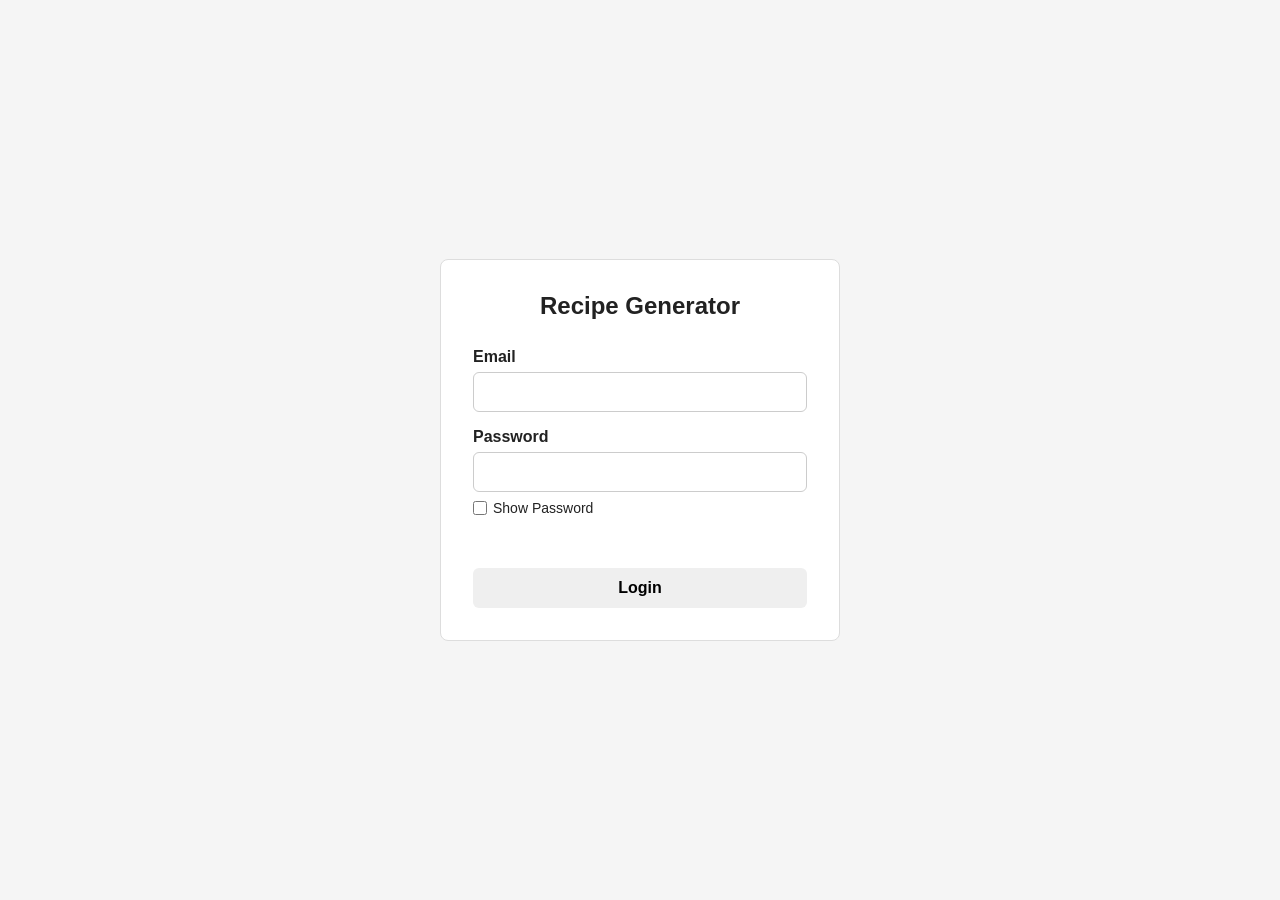
==== recipe-platform/frontend/index.html @ 3e811f9e "Add static recipe kitchen image" ====
<!DOCTYPE html>
<html lang="en">
<head>
    <meta charset="UTF-8">
    <meta name="viewport" content="width=device-width, initial-scale=1.0">
    <title>Recipe Generator</title>
    <link rel="stylesheet" href="style.css">
</head>

<body class="auth-checking">

    <section id="login-view" class="login-view">

        <div class="login-box">

            <h1>Recipe Generator</h1>

            <form id="login-form">

                <label for="login-email">Email</label>

                <input
                    type="email"
                    id="login-email"
                    required
                    autocomplete="email"
                >

                <label for="login-password">Password</label>

                <input
                    type="password"
                    id="login-password"
                    required
                    autocomplete="current-password"
                >

                <label class="show-password">
                    <input
                        type="checkbox"
                        id="show-password"
                    >
                    Show Password
                </label>

                <div id="login-message" class="login-message"></div>

                <button type="submit">
                    Login
                </button>

            </form>

        </div>

    </section>


    <div id="app-view" class="app" hidden>

        <aside class="sidebar">

            <h1>Recipe Generator</h1>

            <form id="generate-form" novalidate>

                <label for="request">Recipe request *</label>

                <textarea
                    id="request"
                    name="request"
                    required
                    placeholder="What would you like to cook?"
                ></textarea>

                <label for="servings">Servings *</label>

                <select id="servings" name="servings" required>
                </select>

                <label for="dish">Dish</label>

                <input
                    type="text"
                    id="dish"
                    name="dish"
                    placeholder="e.g. Chicken pasta"
                >

                <label for="diet">Diet</label>

                <select id="diet" name="diet">
                </select>

                <label for="cuisine">Cuisine</label>

                <select id="cuisine" name="cuisine">
                </select>

                <div id="validation-message" class="validation-message"></div>

                <button type="submit" id="generate-button">
                    Generate
                </button>

            </form>

            <section class="recipe-list">

                <h2>My Recipes</h2>

                <div id="recipes">
                    <!-- Recipes will be loaded here -->
                </div>

            </section>

        </aside>


        <main class="main-content">

            <div class="recipe-image-container">
                <img
                    src="/images/recipe-kitchen.png"
                    alt="Chef preparing food in a home kitchen"
                    class="recipe-image"
                >
            </div>

            <section id="recipe-view">

                <div class="empty-state">
                    <h2>No recipe selected</h2>
                    <p>Generate a recipe or select one from My Recipes.</p>
                </div>

            </section>

        </main>

    </div>

    <div id="error-popup" class="error-popup" hidden>
        <div class="error-popup-content">
            <h2>Recipe Request</h2>
            <p id="error-popup-message"></p>
            <button type="button" id="error-popup-ok">OK</button>
        </div>
    </div>

    <script src="app.js"></script>

</body>

</html>
---- recipe-platform/frontend/style.css ----
* {
    box-sizing: border-box;
}

body {
    margin: 0;
    font-family: Arial, sans-serif;
    background: #f5f5f5;
    color: #222;
}

.app {
    display: flex;
    min-height: 100vh;
}

.sidebar {
    width: 320px;
    flex-shrink: 0;
    padding: 24px;
    background: #ffffff;
    border-right: 1px solid #ddd;
}

.sidebar h1 {
    margin-top: 0;
    margin-bottom: 24px;
    font-size: 24px;
}

.sidebar h2 {
    margin-top: 32px;
    font-size: 18px;
}

label {
    display: block;
    margin-top: 16px;
    margin-bottom: 6px;
    font-weight: 600;
}

input,
textarea,
select,
button {
    width: 100%;
    font: inherit;
}

input,
textarea,
select {
    padding: 10px;
    border: 1px solid #ccc;
    border-radius: 6px;
    background: #fff;
}

textarea {
    min-height: 90px;
    resize: vertical;
}

button {
    margin-top: 20px;
    padding: 11px;
    border: 0;
    border-radius: 6px;
    cursor: pointer;
    font-weight: 600;
}

#generate-button {
    background: #222;
    color: white;
}

#generate-button:disabled {
    background: #aaa;
    color: #eee;
    cursor: not-allowed;
    opacity: 0.7;
}

.recipe-list {
    border-top: 1px solid #ddd;
    margin-top: 28px;
    padding-top: 4px;
}

.recipe-list h2 {
    margin: 0 0 12px 0;
    font-size: 18px;
    font-weight: 600;
}

#recipes {
    display: flex;
    flex-direction: column;
    gap: 6px;
    max-height: 300px;
    overflow-y: auto;
    padding-right: 4px;

}

.recipe-list-item {
    width: 100%;
    padding: 12px 10px;
    margin: 0;
    border: 0;
    border-bottom: 1px solid #e5e5e5;
    border-radius: 0;
    background: transparent;
    color: #222;
    text-align: left;
    cursor: pointer;
    font-weight: normal;
    line-height: 1.3;
}

.recipe-list-item:hover {
    background: #f5f5f5;
}

.recipe-list-item.selected {
    background: #e9e9e9;
    font-weight: 600;
    box-shadow: inset 4px 0 0 #222;
}

.main-content {
    flex: 1;
    min-width: 0;
    height: 100vh;
    padding: 40px;
    overflow: auto;
}

#recipe-view {
    max-width: 900px;
    height: 100%;
    margin: 0 auto;
    padding: 24px;
    border: 1px solid #ddd;
    border-radius: 8px;
    background: #fff;
    overflow-y: auto;
}

.empty-state {
    padding: 60px 20px;
    text-align: center;
    color: #666;
}

.empty-state h2 {
    color: #333;
}

@media (max-width: 700px) {
    .app {
        flex-direction: column;
    }

    .sidebar {
        width: 100%;
        border-right: 0;
        border-bottom: 1px solid #ddd;
    }

    .main-content {
        padding: 20px;
    }
}

.login-view {
    min-height: 100vh;
    display: flex;
    align-items: center;
    justify-content: center;
    padding: 20px;
}

.login-box {
    width: 100%;
    max-width: 400px;
    padding: 32px;
    background: #ffffff;
    border: 1px solid #ddd;
    border-radius: 8px;
}

.login-box h1 {
    margin-top: 0;
    margin-bottom: 28px;
    text-align: center;
}

.login-message {
    margin-top: 12px;
    min-height: 20px;
}

.show-password {
    display: flex;
    align-items: center;
    gap: 6px;
    margin-top: 8px;
    font-size: 14px;
    font-weight: normal;
    cursor: pointer;
}

.show-password input {
    width: 14px;
    height: 14px;
    margin: 0;
}

[hidden] {
    display: none !important
}

.recipe-image-container {
    width: 100%;
    max-width: 850px;
    margin: 0 auto 20px;
    overflow: hidden;
    border-radius: 8px;
}

.recipe-image {
    width: 100%;
    height: 300px;
    display: block;
    margin: 0 auto;
    object-fit: cover;
    object-position: center;
    border-radius: 8px;
}

.auth-checking #login-view {
    visibility: hidden;
}

/* Error Group */
.error-popup {
    position: fixed;
    inset: 0;
    background: rgba(0, 0, 0, 0.45);
    display: flex;
    align-items: center;
    justify-content: center;
    z-index: 1000;
}

.error-popup-content {
    width: 90%;
    max-width: 400px;
    padding: 24px;
    background: #ffffff;
    border: 1px solid #ccc;
    border-radius: 8px;
    box-shadow: 0 4px 20px rgba(0, 0, 0, 0.2);
    text-align: center;
}

.error-popup-content h2 {
    margin-top: 0;
    margin-bottom: 12px;
}

.error-popup-content p {
    margin-top: 20px;
}

#error-popup-ok {
    width: auto;
    min-width: 100px;
    margin-top: 0;
    padding: 10px 20px;
    background: #222;
    color: white;
}
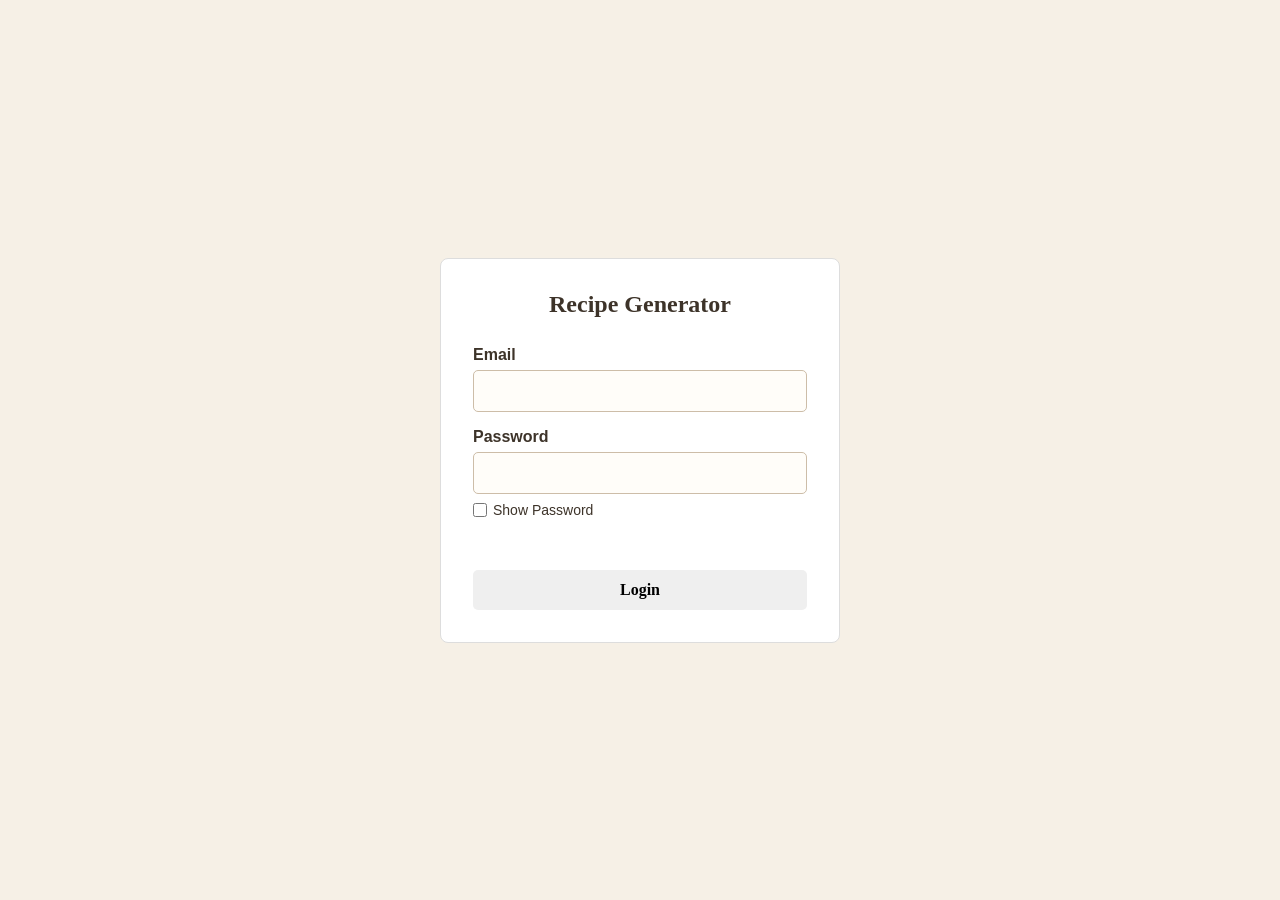
==== commit 222f7c78: "Redesign recipe frontend" ====
--- a/recipe-platform/frontend/index.html
+++ b/recipe-platform/frontend/index.html
@@ -4,6 +4,7 @@
     <meta charset="UTF-8">
     <meta name="viewport" content="width=device-width, initial-scale=1.0">
     <title>Recipe Generator</title>
+    <link rel="icon" type="image/svg+xml" href="favicon.svg">
     <link rel="stylesheet" href="style.css">
 </head>
 
@@ -58,81 +59,132 @@
 
     <div id="app-view" class="app" hidden>
 
-        <aside class="sidebar">
-
-            <h1>Recipe Generator</h1>
-
-            <form id="generate-form" novalidate>
-
-                <label for="request">Recipe request *</label>
-
-                <textarea
-                    id="request"
-                    name="request"
-                    required
-                    placeholder="What would you like to cook?"
-                ></textarea>
-
-                <label for="servings">Servings *</label>
-
-                <select id="servings" name="servings" required>
-                </select>
-
-                <label for="dish">Dish</label>
-
-                <input
-                    type="text"
-                    id="dish"
-                    name="dish"
-                    placeholder="e.g. Chicken pasta"
-                >
-
-                <label for="diet">Diet</label>
-
-                <select id="diet" name="diet">
-                </select>
-
-                <label for="cuisine">Cuisine</label>
-
-                <select id="cuisine" name="cuisine">
-                </select>
-
-                <div id="validation-message" class="validation-message"></div>
-
-                <button type="submit" id="generate-button">
-                    Generate
-                </button>
-
-            </form>
-
-            <section class="recipe-list">
-
-                <h2>My Recipes</h2>
+        <header class="site-header">
+
+            <div class="site-brand">
+                <div class="site-brand-mark">✿</div>
+
+                <div>
+                    <h1>Ouma's Old Skool Kitchen</h1>
+                    <p>South African recipes for a home away from home</p>
+                </div>
+            </div>
+
+            <div class="site-tagline">
+                Recipes made with love,<br>
+                just like Ouma used to make.
+            </div>
+
+        </header>
+
+
+        <section class="hero-section">
+
+            <div class="hero-content">
+
+                <p class="hero-eyebrow">
+                    HOMEMADE • TRADITIONAL • SOUTH AFRICAN
+                </p>
+
+                <h2>
+                    What meal is the one meal<br>
+                    that you miss from home?
+                </h2>
+
+                <form id="generate-form" novalidate>
+
+                    <div class="request-row">
+
+                        <textarea
+                            id="request"
+                            name="request"
+                            required
+                            placeholder="Tell us what you'd like to cook..."
+                        ></textarea>
+
+                        <button type="submit" id="generate-button">
+                            Generate
+                        </button>
+
+                    </div>
+
+
+                    <div class="generation-options">
+
+                        <div class="form-field">
+
+                            <label for="servings">
+                                Servings
+                            </label>
+
+                            <select id="servings" name="servings" required>
+                            </select>
+
+                        </div>
+
+
+                        <div class="form-field">
+
+                            <label for="diet">
+                                Diet
+                            </label>
+
+                            <select id="diet" name="diet">
+                            </select>
+
+                        </div>
+
+
+                        <div class="form-field">
+
+                            <label for="cuisine">
+                                Cuisine
+                            </label>
+
+                            <select id="cuisine" name="cuisine">
+                            </select>
+
+                        </div>
+
+                    </div>
+
+
+                    <div id="validation-message" class="validation-message"></div>
+
+                </form>
+
+            </div>
+
+        </section>
+
+
+        <main class="recipe-content">
+
+            <aside class="recipe-list">
+
+                <div class="recipe-list-header">
+
+                    <h2>My Recipes</h2>
+
+                </div>
 
                 <div id="recipes">
                     <!-- Recipes will be loaded here -->
                 </div>
 
-            </section>
-
-        </aside>
-
-
-        <main class="main-content">
-
-            <div class="recipe-image-container">
-                <img
-                    src="/images/recipe-kitchen.png"
-                    alt="Chef preparing food in a home kitchen"
-                    class="recipe-image"
-                >
-            </div>
+            </aside>
+
 
             <section id="recipe-view">
 
                 <div class="empty-state">
+
                     <h2>No recipe selected</h2>
-                    <p>Generate a recipe or select one from My Recipes.</p>
+
+                    <p>
+                        Generate a recipe or select one from My Recipes.
+                    </p>
+
                 </div>
 
             </section>
@@ -149,6 +201,21 @@
         </div>
     </div>
 
+    <div id="delete-popup" class="error-popup" hidden>
+        <div class="error-popup-content">
+            <h2>Delete Recipe?</h2>
+            <p id="delete-popup-message"></p>
+
+            <button type="button" id="delete-popup-cancel">
+                Cancel
+            </button>
+
+            <button type="button" id="delete-popup-confirm">
+                Delete Recipe
+            </button>
+        </div>
+    </div>
+
     <script src="app.js"></script>
 
 </body>
--- a/recipe-platform/frontend/style.css
+++ b/recipe-platform/frontend/style.css
@@ -4,39 +4,135 @@
 
 body {
     margin: 0;
+    font-family: Georgia, "Times New Roman", serif;
+    background: #f6f0e6;
+    color: #3d3329;
+}
+
+.app {
+    min-height: 100vh;
+    background: #f6f0e6;
+}
+
+.site-header {
+    display: flex;
+    align-items: center;
+    justify-content: space-between;
+    gap: 40px;
+    padding: 24px 6%;
+    background: #fffaf2;
+    border-bottom: 1px solid #d8c8b2;
+}
+
+.site-brand {
+    display: flex;
+    align-items: center;
+    gap: 16px;
+}
+
+.site-brand-mark {
+    font-size: 42px;
+    line-height: 1;
+    color: #8b5e3c;
+}
+
+.site-brand h1 {
+    margin: 0;
+    font-size: 30px;
+    font-weight: 600;
+    color: #4a3829;
+}
+
+.site-brand p {
+    margin: 5px 0 0;
+    font-size: 15px;
+    color: #806b57;
+}
+
+.site-tagline {
+    font-size: 16px;
+    line-height: 1.5;
+    text-align: right;
+    font-style: italic;
+    color: #806b57;
+}
+
+.hero-section {
+    padding: 70px 20px 65px;
+    background:
+        linear-gradient(
+            rgba(70, 48, 32, 0.45),
+            rgba(70, 48, 32, 0.45)
+        ),
+        url("/images/recipe-kitchen.png") center / cover;
+}
+
+.hero-content {
+    width: 100%;
+    max-width: 900px;
+    margin: 0 auto;
+    text-align: center;
+}
+
+.hero-eyebrow {
+    margin: 0 0 14px;
     font-family: Arial, sans-serif;
-    background: #f5f5f5;
-    color: #222;
-}
-
-.app {
-    display: flex;
-    min-height: 100vh;
-}
-
-.sidebar {
-    width: 320px;
-    flex-shrink: 0;
-    padding: 24px;
-    background: #ffffff;
-    border-right: 1px solid #ddd;
-}
-
-.sidebar h1 {
-    margin-top: 0;
-    margin-bottom: 24px;
-    font-size: 24px;
-}
-
-.sidebar h2 {
-    margin-top: 32px;
-    font-size: 18px;
+    font-size: 12px;
+    font-weight: 700;
+    letter-spacing: 2px;
+    color: #f8ead7;
+}
+
+.hero-content h2 {
+    margin: 0 0 30px;
+    font-size: 42px;
+    line-height: 1.15;
+    font-weight: 500;
+    color: #ffffff;
+}
+
+#generate-form {
+    width: 100%;
+}
+
+.request-row {
+    display: flex;
+    align-items: stretch;
+    gap: 12px;
+}
+
+.request-row textarea {
+    flex: 1;
+    min-height: 70px;
+    resize: vertical;
+}
+
+.request-row #generate-button {
+    width: 180px;
+    margin: 0;
+}
+
+.generation-options {
+    display: grid;
+    grid-template-columns: repeat(3, 1fr);
+    gap: 14px;
+    margin-top: 16px;
+}
+
+.form-field {
+    text-align: left;
+}
+
+.form-field label {
+    margin: 0 0 6px;
+    color: #ffffff;
 }
 
 label {
     display: block;
     margin-top: 16px;
     margin-bottom: 6px;
+    font-family: Arial, sans-serif;
     font-weight: 600;
 }
 
@@ -51,10 +147,11 @@
 input,
 textarea,
 select {
-    padding: 10px;
-    border: 1px solid #ccc;
-    border-radius: 6px;
-    background: #fff;
+    padding: 11px 13px;
+    border: 1px solid #cdbda8;
+    border-radius: 5px;
+    background: #fffdf9;
+    color: #3d3329;
 }
 
 textarea {
@@ -66,113 +163,129 @@
     margin-top: 20px;
     padding: 11px;
     border: 0;
-    border-radius: 6px;
+    border-radius: 5px;
     cursor: pointer;
     font-weight: 600;
 }
 
 #generate-button {
-    background: #222;
-    color: white;
+    background: #8b5e3c;
+    color: #ffffff;
 }
 
 #generate-button:disabled {
-    background: #aaa;
+    background: #b8aa9a;
     color: #eee;
     cursor: not-allowed;
     opacity: 0.7;
 }
 
-.recipe-list {
-    border-top: 1px solid #ddd;
-    margin-top: 28px;
-    padding-top: 4px;
-}
-
-.recipe-list h2 {
-    margin: 0 0 12px 0;
-    font-size: 18px;
-    font-weight: 600;
+.validation-message {
+    min-height: 20px;
+    margin-top: 10px;
+    color: #f8d7c0;
+    font-family: Arial, sans-serif;
+    text-align: left;
 }
 
 #recipes {
     display: flex;
     flex-direction: column;
-    gap: 6px;
-    max-height: 300px;
+    gap: 4px;
+    max-height: 420px;
     overflow-y: auto;
     padding-right: 4px;
-
+}
+
+.recipe-list {
+    padding: 24px;
+    background: #fffaf2;
+    border-right: 1px solid #d8c8b2;
+    border-radius: 6px;
+}
+
+.recipe-list-header {
+    margin-bottom: 16px;
+    padding-bottom: 12px;
+    border-bottom: 1px solid #d8c8b2;
+}
+
+.recipe-list h2 {
+    margin: 0;
+    font-size: 22px;
+    font-weight: 600;
+    color: #4a3829;
 }
 
 .recipe-list-item {
     width: 100%;
-    padding: 12px 10px;
+    padding: 13px 12px;
     margin: 0;
     border: 0;
-    border-bottom: 1px solid #e5e5e5;
-    border-radius: 0;
+    border-bottom: 1px solid #e4d8c8;
+    border-radius: 3px;
     background: transparent;
-    color: #222;
+    color: #4a3829;
     text-align: left;
     cursor: pointer;
     font-weight: normal;
+    font-size: 16px;
     line-height: 1.3;
+    transition: background 0.15s ease;
+}
+
+.recipe-list-item:nth-child(odd) {
+    background: #fffaf2;
+}
+
+.recipe-list-item:nth-child(even) {
+    background: #f1e7d8;
 }
 
 .recipe-list-item:hover {
-    background: #f5f5f5;
+    background: #f1e7d8;
 }
 
 .recipe-list-item.selected {
-    background: #e9e9e9;
-    font-weight: 600;
-    box-shadow: inset 4px 0 0 #222;
-}
-
-.main-content {
-    flex: 1;
+    background: #eadcc9;
+    font-weight: 600;
+    box-shadow: inset 3px 0 0 #8b5e3c;
+}
+
+.recipe-content {
+    display: grid;
+    align-items: start;
+    grid-template-columns: 320px minmax(0, 1fr);
+    min-height: 600px;
+    max-width: 1400px;
+    margin: 0 auto;
+    padding: 45px 5%;
+    gap: 35px;
+}
+
+#recipe-view {
     min-width: 0;
-    height: 100vh;
-    padding: 40px;
-    overflow: auto;
-}
-
-#recipe-view {
-    max-width: 900px;
-    height: 100%;
-    margin: 0 auto;
-    padding: 24px;
-    border: 1px solid #ddd;
-    border-radius: 8px;
-    background: #fff;
+    padding: 35px;
+    background: #fffdf9;
+    border: 1px solid #d8c8b2;
+    border-radius: 6px;
     overflow-y: auto;
 }
 
+#recipe-view h2 {
+    margin-top: 0;
+    text-align: center;
+    color: #4a3829;
+}
+
 .empty-state {
-    padding: 60px 20px;
+    padding: 80px 20px;
     text-align: center;
-    color: #666;
+    color: #806b57;
 }
 
 .empty-state h2 {
-    color: #333;
-}
-
-@media (max-width: 700px) {
-    .app {
-        flex-direction: column;
-    }
-
-    .sidebar {
-        width: 100%;
-        border-right: 0;
-        border-bottom: 1px solid #ddd;
-    }
-
-    .main-content {
-        padding: 20px;
-    }
+    color: #4a3829;
 }
 
 .login-view {
@@ -223,64 +336,128 @@
     display: none !important
 }
 
-.recipe-image-container {
-    width: 100%;
-    max-width: 850px;
-    margin: 0 auto 20px;
-    overflow: hidden;
-    border-radius: 8px;
+.recipe-card {
+    display: grid;
+    grid-template-columns: minmax(280px, 0.9fr) minmax(320px, 1.1fr);
+    gap: 40px;
+    align-items: start;
+}
+
+.recipe-details h2 {
+    margin: 0 0 14px;
+    font-size: 38px;
+    line-height: 1.15;
+    font-weight: 500;
+    color: #4a3829;
+}
+
+.recipe-details p {
+    margin: 0;
+    padding: 12px 0;
+    border-top: 1px solid #d8c8b2;
+    border-bottom: 1px solid #d8c8b2;
+    font-family: Arial, sans-serif;
+    font-size: 14px;
+    color: #806b57;
 }
 
 .recipe-image {
-    width: 100%;
-    height: 300px;
     display: block;
-    margin: 0 auto;
+    width: 100%;
+    height: 430px;
     object-fit: cover;
     object-position: center;
-    border-radius: 8px;
-}
-
-.auth-checking #login-view {
-    visibility: hidden;
-}
-
-/* Error Group */
-.error-popup {
-    position: fixed;
-    inset: 0;
-    background: rgba(0, 0, 0, 0.45);
-    display: flex;
-    align-items: center;
-    justify-content: center;
-    z-index: 1000;
-}
-
-.error-popup-content {
-    width: 90%;
-    max-width: 400px;
-    padding: 24px;
-    background: #ffffff;
-    border: 1px solid #ccc;
-    border-radius: 8px;
-    box-shadow: 0 4px 20px rgba(0, 0, 0, 0.2);
-    text-align: center;
-}
-
-.error-popup-content h2 {
+    border-radius: 5px;
+}
+
+.recipe-details h3 {
+    margin: 30px 0 14px;
+    padding-bottom: 8px;
+    border-bottom: 1px solid #d8c8b2;
+    font-size: 22px;
+    font-weight: 600;
+    color: #6f4b32;
+}
+
+.recipe-details ul,
+.recipe-details ol {
+    margin: 0;
+    padding-left: 24px;
+}
+
+.recipe-details li {
+    margin-bottom: 9px;
+    line-height: 1.55;
+}
+
+.recipe-actions {
+    display: flex;
+    flex-wrap: wrap;
+    gap: 10px;
+    margin-top: 30px;
+    padding-top: 20px;
+    border-top: 1px solid #d8c8b2;
+}
+
+#recipe-actions button {
+    width: auto;
     margin-top: 0;
-    margin-bottom: 12px;
-}
-
-.error-popup-content p {
-    margin-top: 20px;
-}
-
-#error-popup-ok {
+}
+
+#download-pdf-button {
+    background: #8b5e3c;
+    color: #ffffff;
+    padding: 10px 18px;
+}
+
+#delete-recipe-button {
     width: auto;
-    min-width: 100px;
+    padding: 10px 18px;
     margin-top: 0;
-    padding: 10px 20px;
-    background: #222;
-    color: white;
+    background: #c62828;
+    color: #ffffff;
+}
+
+@media (max-width: 900px) {
+    .site-header {
+        flex-direction: column;
+        align-items: flex-start;
+    }
+
+    .site-tagline {
+        text-align: left;
+    }
+
+    .hero-content h2 {
+        font-size: 34px;
+    }
+
+    .request-row {
+        flex-direction: column;
+    }
+
+    .request-row #generate-button {
+        width: 100%;
+    }
+
+    .generation-options {
+        grid-template-columns: 1fr;
+    }
+
+    .recipe-content {
+        grid-template-columns: 1fr;
+        padding: 30px 20px;
+    }
+
+    .recipe-list {
+        width: 100%;
+    }
+
+    .recipe-card {
+        grid-template-columns: 1fr;
+    }
+
+    .recipe-image {
+        height: 350px;
+    }
 }
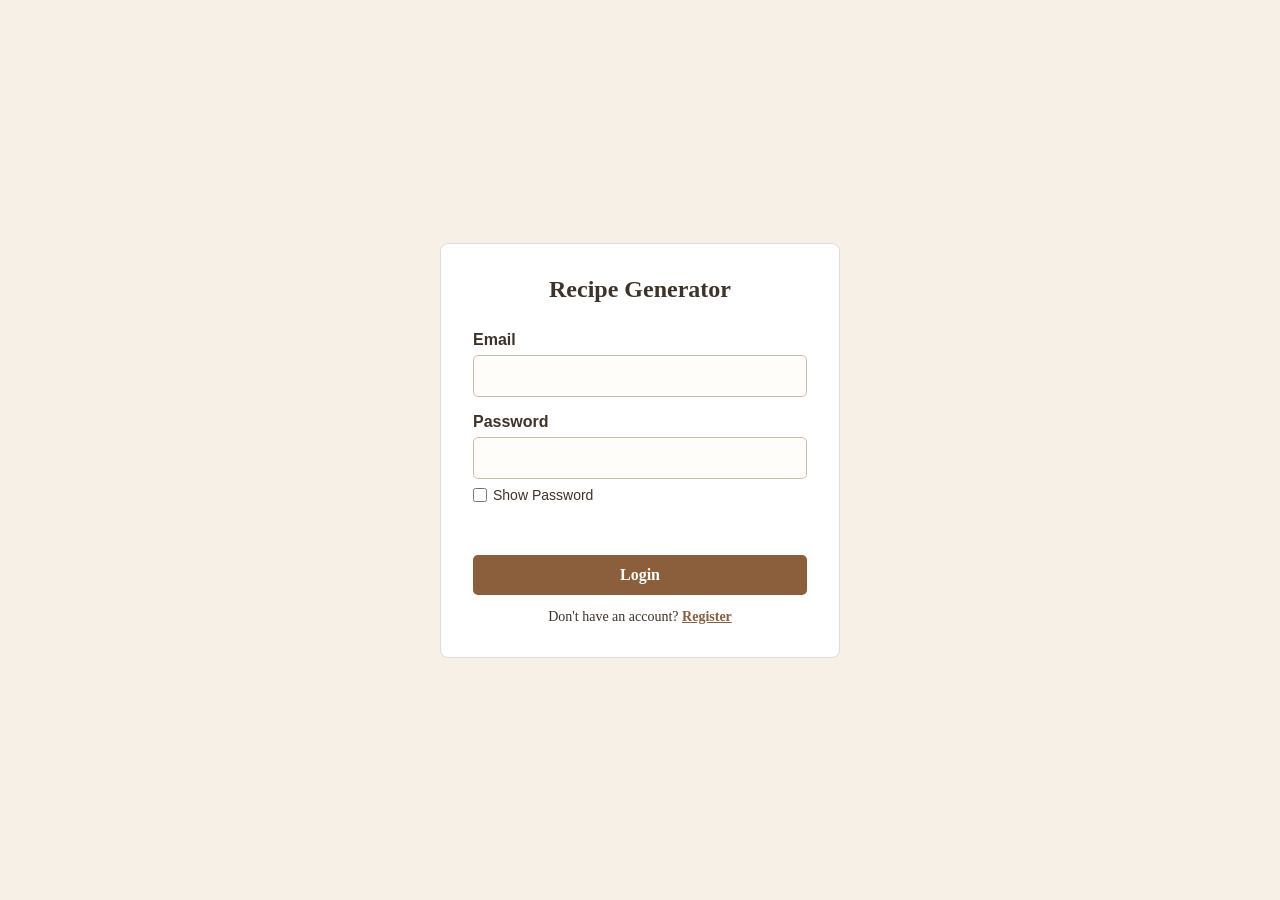
==== commit 17aa4c08: "Add account registration and deletion" ====
--- a/recipe-platform/frontend/index.html
+++ b/recipe-platform/frontend/index.html
@@ -16,46 +16,112 @@
 
             <h1>Recipe Generator</h1>
 
-            <form id="login-form">
-
-                <label for="login-email">Email</label>
-
-                <input
-                    type="email"
-                    id="login-email"
-                    required
-                    autocomplete="email"
-                >
-
-                <label for="login-password">Password</label>
-
-                <input
-                    type="password"
-                    id="login-password"
-                    required
-                    autocomplete="current-password"
-                >
-
-                <label class="show-password">
-                    <input
-                        type="checkbox"
-                        id="show-password"
-                    >
-                    Show Password
-                </label>
-
-                <div id="login-message" class="login-message"></div>
-
-                <button type="submit">
-                    Login
-                </button>
-
-            </form>
+            <div id="login-panel">
+
+                <form id="login-form">
+
+                    <label for="login-email">Email</label>
+
+                    <input
+                        type="email"
+                        id="login-email"
+                        required
+                        autocomplete="email"
+                    >
+
+                    <label for="login-password">Password</label>
+
+                    <input
+                        type="password"
+                        id="login-password"
+                        required
+                        autocomplete="current-password"
+                    >
+
+                    <label class="show-password">
+                        <input
+                            type="checkbox"
+                            id="show-password"
+                        >
+                        Show Password
+                    </label>
+
+                    <div id="login-message" class="login-message"></div>
+
+                    <button type="submit">
+                        Login
+                    </button>
+
+                </form>
+
+                <div class="auth-switch">
+                    <span>Don't have an account?</span>
+                    <button type="button" id="show-register-button">
+                        Register
+                    </button>
+                </div>
+
+            </div>
+
+            <div id="register-panel" hidden>
+
+                <form id="register-form">
+
+                    <label for="register-email">Email</label>
+
+                    <input
+                        type="email"
+                        id="register-email"
+                        required
+                        autocomplete="email"
+                    >
+
+                    <label for="register-password">Password</label>
+
+                    <input
+                        type="password"
+                        id="register-password"
+                        required
+                        autocomplete="new-password"
+                    >
+
+                    <label for="register-password-confirm">Confirm Password</label>
+
+                    <input
+                        type="password"
+                        id="register-password-confirm"
+                        required
+                        autocomplete="new-password"
+                    >
+
+                    <label class="show-password">
+                        <input
+                            type="checkbox"
+                            id="show-register-password"
+                        >
+                        Show Password
+                    </label>
+
+                    <div id="register-message" class="login-message"></div>
+
+                    <button type="submit">
+                        Create Account
+                    </button>
+
+                </form>
+
+                <div class="auth-switch">
+                    <span>Already have an account?</span>
+                    <button type="button" id="show-login-button">
+                        Login
+                    </button>
+                </div>
+
+            </div>
 
         </div>
 
     </section>
-
 
     <div id="app-view" class="app" hidden>
 
@@ -70,9 +136,20 @@
                 </div>
             </div>
 
-            <div class="site-tagline">
-                Recipes made with love,<br>
-                just like Ouma used to make.
+            <div class="site-header-actions">
+
+                <div class="site-tagline">
+                    Recipes made with love,<br>
+                    just like Ouma.
+                </div>
+
+                <button type="button" id="account-button">
+                    Account
+                </button>
+
+                <button type="button" id="logout-button">
+                    Logout
+                </button>
             </div>
 
         </header>
@@ -108,45 +185,9 @@
 
                     </div>
 
-
-                    <div class="generation-options">
-
-                        <div class="form-field">
-
-                            <label for="servings">
-                                Servings
-                            </label>
-
-                            <select id="servings" name="servings" required>
-                            </select>
-
-                        </div>
-
-
-                        <div class="form-field">
-
-                            <label for="diet">
-                                Diet
-                            </label>
-
-                            <select id="diet" name="diet">
-                            </select>
-
-                        </div>
-
-
-                        <div class="form-field">
-
-                            <label for="cuisine">
-                                Cuisine
-                            </label>
-
-                            <select id="cuisine" name="cuisine">
-                            </select>
-
-                        </div>
-
-                    </div>
+                    <button type="button" id="new-recipe-button">
+                        New Recipe
+                    </button>
 
 
                     <div id="validation-message" class="validation-message"></div>
@@ -216,6 +257,71 @@
         </div>
     </div>
 
+    <div id="account-popup" class="error-popup" hidden>
+        <div class="error-popup-content">
+
+            <h2>My Account</h2>
+
+            <p>
+                <strong>Email</strong>
+                <span id="account-email"></span>
+            </p>
+
+            <button type="button" id="account-delete-button">
+                Delete Account
+            </button>
+
+            <button type="button" id="account-close-button">
+                Close
+            </button>
+
+        </div>
+    </div>
+
+    <div id="account-delete-popup" class="error-popup" hidden>
+        <div class="error-popup-content">
+
+            <h2>Delete Account?</h2>
+
+            <p>
+                Are you sure you want to permanently delete your Account?
+                All of your saved recipes will also be deleted.
+                This action cannot be undone!
+            </p>
+
+            <button type="button" id="account-delete-cancel">
+                Cancel
+            </button>
+
+            <button type="button" id="account-delete-confirm">
+                Delete Account
+            </button>
+        </div>
+    </div>
+
+    <div id="inactivity-popup" class="error-popup" hidden>
+        <div class="error-popup-content">
+            <h2>Session Expiring</h2>
+
+            <p id="inactivity-warning-message">
+                Your session will expire in 15 minutes due to inactivity.
+            </p>
+
+            <p>
+                Do you want to continue?
+            </p>
+
+            <button type="button" id="inactivity-continue">
+                Yes, Continue
+            </button>
+
+            <button type="button" id="inactivity-logout">
+                No, Log Out
+            </button>
+        </div>
+    </div>
+
+    <script src="config.js"></script>
     <script src="app.js"></script>
 
 </body>
--- a/recipe-platform/frontend/style.css
+++ b/recipe-platform/frontend/style.css
@@ -180,11 +180,26 @@
     opacity: 0.7;
 }
 
+#new-recipe-button {
+    width: auto;
+    margin: 12px auto 0;
+    padding: 8px 18px;
+    background: #fffaf2;
+    color: #8b5e3c;
+    border: 1px solid #cdbda8;
+}
+
 .validation-message {
     min-height: 20px;
-    margin-top: 10px;
+    margin-top: 12px;
+    padding: 10px 14px;
+    border-radius: 4px;
+    background: rgba(255, 250, 242, 0.9);
+    border: 1px solid #d8c8b5;
     color: #f8d7c0;
     font-family: Arial, sans-serif;
+    font-size: 14px;
+    font-weight: 600;
     text-align: left;
 }
 
@@ -316,6 +331,32 @@
     min-height: 20px;
 }
 
+#login-form > button,
+#register-form > button {
+    background: #8b5e3c;
+    color: #ffffff;
+}
+
+.auth-switch {
+    margin-top: 14px;
+    text-align: center;
+    font-size: 14px;
+}
+
+.auth-switch button {
+    display: inline;
+    width: auto;
+    margin: 0;
+    padding: 0;
+    background: transparent;
+    color: #8b5e3c;
+    border: 0;
+    border-radius: 0;
+    font-weight: 600;
+    text-decoration: underline;
+    cursor: pointer;
+}
+
 .show-password {
     display: flex;
     align-items: center;
@@ -460,4 +501,65 @@
     .recipe-image {
         height: 350px;
     }
-}+}
+
+.error-popup {
+    position: fixed;
+    inset: 0;
+    display: flex;
+    align-items: center;
+    justify-content: center;
+    padding: 20px;
+    background: rgba(0 ,0 ,0, 0.45);
+    z-index: 1000;
+}
+
+.error-popup-content {
+    width: min(420px, 100%);
+    padding: 30px;
+    background: #fffaf2;
+    border: 1px solid #d8c8b5;
+    border-radius: 6px;
+    box-shadow: 0 12px 35px rgba(0, 0, 0, 0.25);
+    text-align: center;
+}
+
+.error-popup-content p {
+    margin: 0 0 30px;
+    line-height: 1.35;
+}
+
+#delete-popup-message span {
+    display: block;
+}
+
+#delete-popup-message span {
+    display: block;
+    margin-top: 2px;
+}
+
+.error-popup-content button {
+    width: 100%;
+    margin-top: 10px;
+    padding: 11px 18px;
+    border: none;
+    border-radius: 4px;
+    background: #8b5e3c;
+    color: #fffaf2;
+    font-family: inherit;
+    font-size: 16px;
+    font-weight: 700;
+    cursor: pointer;
+}
+
+.error-popup-content button:hover {
+    opacity: 0.9;
+}
+
+#delete-popup-confirm {
+    background: #c62828;
+}
+
+#inactivity-logout {
+    background: #c62828;
+}
